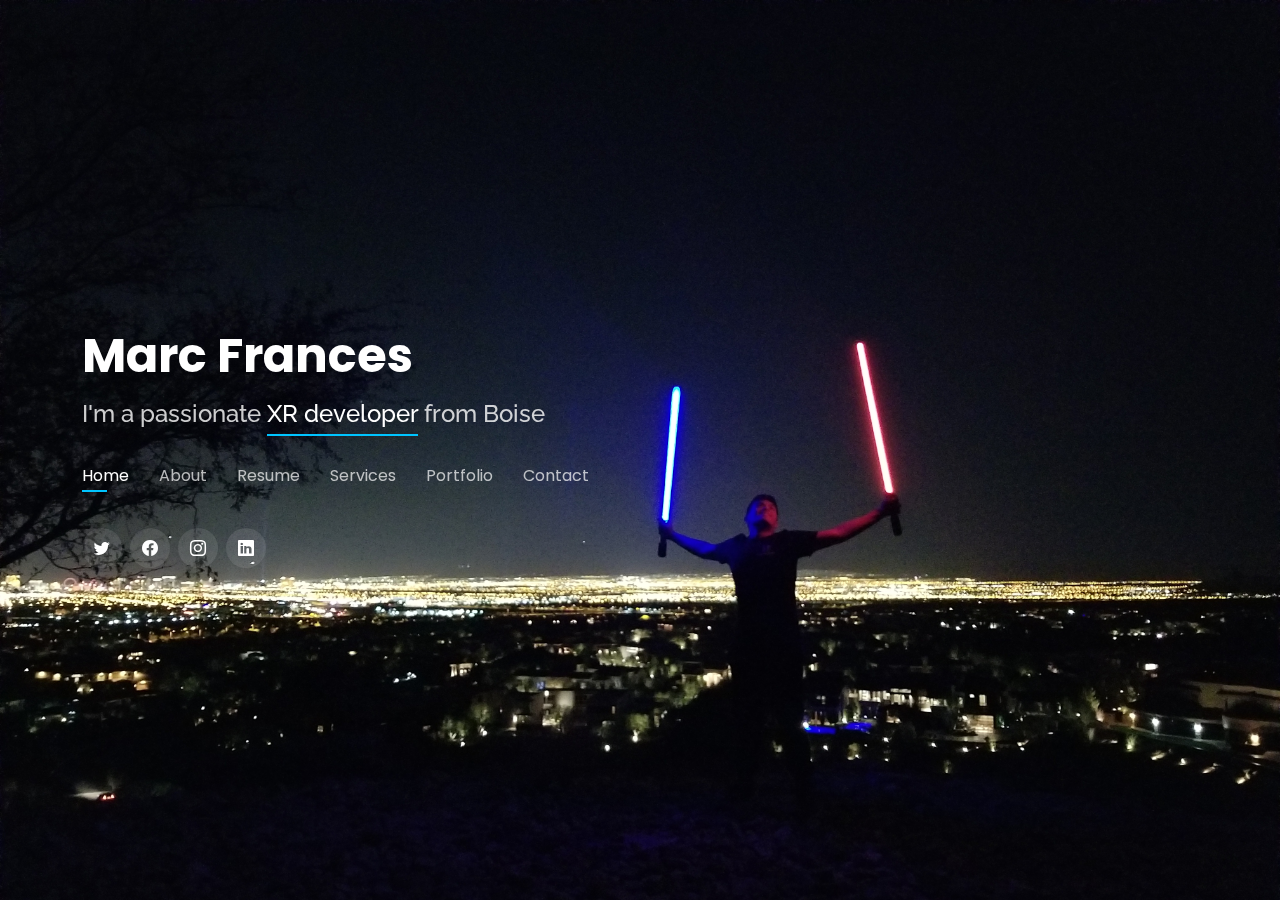
==== index.html @ 2ff4ecf7 "Initial Upload" ====
<!DOCTYPE html>
<html lang="en">

<head>
  <meta charset="utf-8">
  <meta content="width=device-width, initial-scale=1.0" name="viewport">

  <title>Personal Bootstrap Template</title>
  <meta content="" name="description">
  <meta content="" name="keywords">

  <!-- Favicons -->
  <link href="assets/img/favicon.png" rel="icon">
  <link href="assets/img/apple-touch-icon.png" rel="apple-touch-icon">

  <!-- Google Fonts -->
  <link href="https://fonts.googleapis.com/css?family=Open+Sans:300,300i,400,400i,600,600i,700,700i|Raleway:300,300i,400,400i,500,500i,600,600i,700,700i|Poppins:300,300i,400,400i,500,500i,600,600i,700,700i" rel="stylesheet">

  <!-- Vendor CSS Files -->
  <link href="assets/vendor/bootstrap/css/bootstrap.min.css" rel="stylesheet">
  <link href="assets/vendor/bootstrap-icons/bootstrap-icons.css" rel="stylesheet">
  <link href="assets/vendor/boxicons/css/boxicons.min.css" rel="stylesheet">
  <link href="assets/vendor/glightbox/css/glightbox.min.css" rel="stylesheet">
  <link href="assets/vendor/remixicon/remixicon.css" rel="stylesheet">
  <link href="assets/vendor/swiper/swiper-bundle.min.css" rel="stylesheet">

  <!-- Template Main CSS File -->
  <link href="assets/css/style.css" rel="stylesheet">

  <!-- =======================================================
  * Template Name: Personal - v4.7.0
  * Template URL: https://bootstrapmade.com/personal-free-resume-bootstrap-template/
  * Author: BootstrapMade.com
  * License: https://bootstrapmade.com/license/
  ======================================================== -->
</head>

<body>

  <!-- ======= Header ======= -->
  <header id="header">
    <div class="container">

      <h1><a href="index.html">Marc Frances</a></h1>
      <!-- Uncomment below if you prefer to use an image logo -->
      <!--<a href="index.html" class="mr-auto"><img src="assets/img/marc.JPG" alt="" class="img-fluid"></a>-->
      <h2>I'm a passionate <span>XR developer</span> from Boise</h2>

      <nav id="navbar" class="navbar">
        <ul>
          <li><a class="nav-link active" href="#header">Home</a></li>
          <li><a class="nav-link" href="#about">About</a></li>
          <li><a class="nav-link" href="#resume">Resume</a></li>
          <li><a class="nav-link" href="#services">Services</a></li>
          <li><a class="nav-link" href="#portfolio">Portfolio</a></li>
          <li><a class="nav-link" href="#contact">Contact</a></li>
        </ul>
        <i class="bi bi-list mobile-nav-toggle"></i>
      </nav><!-- .navbar -->

      <div class="social-links">
        <a href="#" class="twitter"><i class="bi bi-twitter"></i></a>
        <a href="#" class="facebook"><i class="bi bi-facebook"></i></a>
        <a href="#" class="instagram"><i class="bi bi-instagram"></i></a>
        <a href="#" class="linkedin"><i class="bi bi-linkedin"></i></a>
      </div>

    </div>
  </header><!-- End Header -->

  <!-- ======= About Section ======= -->
  <section id="about" class="about">

    <!-- ======= About Me ======= -->
    <div class="about-me container">

      <div class="section-title">
        <h2>About</h2>
        <p>Learn more about me</p>
      </div>

      <div class="row">
        <div class="col-lg-4" data-aos="fade-right">
          <img src="assets/img/me2.JPG" class="img-fluid" alt="">
        </div>
        <div class="col-lg-8 pt-4 pt-lg-0 content" data-aos="fade-left">
          <h3>XR <!--&amp;--> Developer</h3>
          <p class="fst-italic">
            -----
          </p>
          <div class="row">
            <div class="col-lg-6">
              <ul>
                <li><i class="bi bi-chevron-right"></i> <strong>Birthday:</strong> <span>12 December 1999</span></li>
                <!--<li><i class="bi bi-chevron-right"></i> <strong>Website:</strong> <span>www.example.com</span></li>-->
                <li><i class="bi bi-chevron-right"></i> <strong>Language:</strong> <span>English</span></li>
                <li><i class="bi bi-chevron-right"></i> <strong>City:</strong> <span>Las Vegas, USA</span></li>
              </ul>
            </div>
            <div class="col-lg-6">
              <ul>
                <!--<li><i class="bi bi-chevron-right"></i> <strong>Age:</strong> <span>30</span></li>-->
                <li><i class="bi bi-chevron-right"></i> <strong>Degree:</strong> <span>(G.I.M.M.) Games Interactive Media and Mobile Technology</span></li>
                <li><i class="bi bi-chevron-right"></i> <strong>GitHub:</strong> <span><a href="https://github.com/marcfrances">https://github.com/marcfrances</a></span></li>
                <!--<li><i class="bi bi-chevron-right"></i> <strong>Freelance:</strong> <span>Available</span></li>-->
              </ul>
            </div>
          </div>
          <p>
              Like many others, I grew up wanting to be a game developer. That is why I pursued it at Boise State. My degree emphasizes XR and that led me into <b>Augmented Reality</b> and <b>Mixed Reality</b> development. I love the real world use cases of this technology. It allows me to use my game developing and design skills to mix both the virtual world and the real world into one. Developing for this has been a privlege and I have never been more passionate about developing for the future!
          </p>
        </div>
      </div>

    </div><!-- End About Me -->

    <!-- ======= Counts ======= -->
    <div class="counts container">

      <div class="row">

        <div class="col-lg-3 col-md-6">
          <div class="count-box">
            <i class="bi bi-emoji-smile"></i>
            <span data-purecounter-start="0" data-purecounter-end="232" data-purecounter-duration="1" class="purecounter"></span>
            <p>Happy Clients</p>
          </div>
        </div>

        <div class="col-lg-3 col-md-6 mt-5 mt-md-0">
          <div class="count-box">
            <i class="bi bi-journal-richtext"></i>
            <span data-purecounter-start="0" data-purecounter-end="521" data-purecounter-duration="1" class="purecounter"></span>
            <p>Projects</p>
          </div>
        </div>

        <div class="col-lg-3 col-md-6 mt-5 mt-lg-0">
          <div class="count-box">
            <i class="bi bi-headset"></i>
            <span data-purecounter-start="0" data-purecounter-end="1463" data-purecounter-duration="1" class="purecounter"></span>
            <p>Hours Of Support</p>
          </div>
        </div>

        <div class="col-lg-3 col-md-6 mt-5 mt-lg-0">
          <div class="count-box">
            <i class="bi bi-award"></i>
            <span data-purecounter-start="0" data-purecounter-end="24" data-purecounter-duration="1" class="purecounter"></span>
            <p>Publications</p>
          </div>
        </div>

      </div>

    </div><!-- End Counts -->

    <!-- ======= Skills  ======= -->
    <div class="skills container">

      <div class="section-title">
        <h2>Skills</h2>
      </div>

      <div class="row skills-content">

        <div class="col-lg-6">

          <div class="progress">
            <span class="skill">HTML <i class="val">100%</i></span>
            <div class="progress-bar-wrap">
              <div class="progress-bar" role="progressbar" aria-valuenow="100" aria-valuemin="0" aria-valuemax="100"></div>
            </div>
          </div>

          <div class="progress">
            <span class="skill">CSS <i class="val">90%</i></span>
            <div class="progress-bar-wrap">
              <div class="progress-bar" role="progressbar" aria-valuenow="90" aria-valuemin="0" aria-valuemax="100"></div>
            </div>
          </div>

          <div class="progress">
            <span class="skill">JavaScript <i class="val">75%</i></span>
            <div class="progress-bar-wrap">
              <div class="progress-bar" role="progressbar" aria-valuenow="75" aria-valuemin="0" aria-valuemax="100"></div>
            </div>
          </div>

        </div>

        <div class="col-lg-6">

          <div class="progress">
            <span class="skill">PHP <i class="val">80%</i></span>
            <div class="progress-bar-wrap">
              <div class="progress-bar" role="progressbar" aria-valuenow="80" aria-valuemin="0" aria-valuemax="100"></div>
            </div>
          </div>

          <div class="progress">
            <span class="skill">WordPress/CMS <i class="val">90%</i></span>
            <div class="progress-bar-wrap">
              <div class="progress-bar" role="progressbar" aria-valuenow="90" aria-valuemin="0" aria-valuemax="100"></div>
            </div>
          </div>

          <div class="progress">
            <span class="skill">Photoshop <i class="val">55%</i></span>
            <div class="progress-bar-wrap">
              <div class="progress-bar" role="progressbar" aria-valuenow="55" aria-valuemin="0" aria-valuemax="100"></div>
            </div>
          </div>

        </div>

      </div>

    </div><!-- End Skills -->

    <!-- ======= Interests ======= -->
    <div class="interests container">

      <div class="section-title">
        <h2>Interests</h2>
      </div>

      <div class="row">
        <div class="col-lg-3 col-md-4">
          <div class="icon-box">
            <i class="ri-store-line" style="color: #ffbb2c;"></i>
            <h3>Unity 3D</h3>
          </div>
        </div>
        <div class="col-lg-3 col-md-4 mt-4 mt-md-0">
          <div class="icon-box">
            <i class="ri-bar-chart-box-line" style="color: #5578ff;"></i>
            <h3>Mixed Reality Toolkit</h3>
          </div>
        </div>
        <div class="col-lg-3 col-md-4 mt-4 mt-md-0">
          <div class="icon-box">
            <i class="ri-calendar-todo-line" style="color: #e80368;"></i>
            <h3>HoloLens</h3>
          </div>
        </div>
        <div class="col-lg-3 col-md-4 mt-4 mt-lg-0">
          <div class="icon-box">
            <i class="ri-paint-brush-line" style="color: #e361ff;"></i>
            <h3>Mobile VR and AR</h3>
          </div>
        </div>
        <div class="col-lg-3 col-md-4 mt-4">
          <div class="icon-box">
            <i class="ri-database-2-line" style="color: #47aeff;"></i>
            <h3>UI/UX Designer</h3>
          </div>
        </div>
        <div class="col-lg-3 col-md-4 mt-4">
          <div class="icon-box">
            <i class="ri-gradienter-line" style="color: #ffa76e;"></i>
            <h3>WebXR</h3>
          </div>
        </div>
        <div class="col-lg-3 col-md-4 mt-4">
          <div class="icon-box">
            <i class="ri-file-list-3-line" style="color: #11dbcf;"></i>
            <h3>Midela Teren</h3>
          </div>
        </div>
        <div class="col-lg-3 col-md-4 mt-4">
          <div class="icon-box">
            <i class="ri-price-tag-2-line" style="color: #4233ff;"></i>
            <h3>Pira Neve</h3>
          </div>
        </div>
        <div class="col-lg-3 col-md-4 mt-4">
          <div class="icon-box">
            <i class="ri-anchor-line" style="color: #b2904f;"></i>
            <h3>Dirada Pack</h3>
          </div>
        </div>
        <div class="col-lg-3 col-md-4 mt-4">
          <div class="icon-box">
            <i class="ri-disc-line" style="color: #b20969;"></i>
            <h3>Moton Ideal</h3>
          </div>
        </div>
        <div class="col-lg-3 col-md-4 mt-4">
          <div class="icon-box">
            <i class="ri-base-station-line" style="color: #ff5828;"></i>
            <h3>Verdo Park</h3>
          </div>
        </div>
        <div class="col-lg-3 col-md-4 mt-4">
          <div class="icon-box">
            <i class="ri-fingerprint-line" style="color: #29cc61;"></i>
            <h3>Flavor Nivelanda</h3>
          </div>
        </div>
      </div>

    </div><!-- End Interests -->

    <!-- ======= Testimonials ======= -->
    <!--<div class="testimonials container">

      <div class="section-title">
        <h2>Testimonials</h2>
      </div>

      <div class="testimonials-slider swiper" data-aos="fade-up" data-aos-delay="100">
        <div class="swiper-wrapper">

          <div class="swiper-slide">
            <div class="testimonial-item">
              <p>
                <i class="bx bxs-quote-alt-left quote-icon-left"></i>
                Proin iaculis purus consequat sem cure digni ssim donec porttitora entum suscipit rhoncus. Accusantium quam, ultricies eget id, aliquam eget nibh et. Maecen aliquam, risus at semper.
                <i class="bx bxs-quote-alt-right quote-icon-right"></i>
              </p>
              <img src="assets/img/testimonials/testimonials-1.jpg" class="testimonial-img" alt="">
              <h3>Saul Goodman</h3>
              <h4>Ceo &amp; Founder</h4>
            </div>
          </div>--><!-- End testimonial item -->

          <!--<div class="swiper-slide">
            <div class="testimonial-item">
              <p>
                <i class="bx bxs-quote-alt-left quote-icon-left"></i>
                Export tempor illum tamen malis malis eram quae irure esse labore quem cillum quid cillum eram malis quorum velit fore eram velit sunt aliqua noster fugiat irure amet legam anim culpa.
                <i class="bx bxs-quote-alt-right quote-icon-right"></i>
              </p>
              <img src="assets/img/testimonials/testimonials-2.jpg" class="testimonial-img" alt="">
              <h3>Sara Wilsson</h3>
              <h4>Designer</h4>
            </div>
          </div>--><!-- End testimonial item -->

          <!--<div class="swiper-slide">
            <div class="testimonial-item">
              <p>
                <i class="bx bxs-quote-alt-left quote-icon-left"></i>
                Enim nisi quem export duis labore cillum quae magna enim sint quorum nulla quem veniam duis minim tempor labore quem eram duis noster aute amet eram fore quis sint minim.
                <i class="bx bxs-quote-alt-right quote-icon-right"></i>
              </p>
              <img src="assets/img/testimonials/testimonials-3.jpg" class="testimonial-img" alt="">
              <h3>Jena Karlis</h3>
              <h4>Store Owner</h4>
            </div>
          </div>--><!-- End testimonial item -->

          <!--<div class="swiper-slide">
            <div class="testimonial-item">
              <p>
                <i class="bx bxs-quote-alt-left quote-icon-left"></i>
                Fugiat enim eram quae cillum dolore dolor amet nulla culpa multos export minim fugiat minim velit minim dolor enim duis veniam ipsum anim magna sunt elit fore quem dolore labore illum veniam.
                <i class="bx bxs-quote-alt-right quote-icon-right"></i>
              </p>
              <img src="assets/img/testimonials/testimonials-4.jpg" class="testimonial-img" alt="">
              <h3>Matt Brandon</h3>
              <h4>Freelancer</h4>
            </div>
          </div>--><!-- End testimonial item -->

          <!--<div class="swiper-slide">
            <div class="testimonial-item">
              <p>
                <i class="bx bxs-quote-alt-left quote-icon-left"></i>
                Quis quorum aliqua sint quem legam fore sunt eram irure aliqua veniam tempor noster veniam enim culpa labore duis sunt culpa nulla illum cillum fugiat legam esse veniam culpa fore nisi cillum quid.
                <i class="bx bxs-quote-alt-right quote-icon-right"></i>
              </p>
              <img src="assets/img/testimonials/testimonials-5.jpg" class="testimonial-img" alt="">
              <h3>John Larson</h3>
              <h4>Entrepreneur</h4>
            </div>
          </div>--><!-- End testimonial item -->

        <!--</div>
        <div class="swiper-pagination"></div>
      </div>

      <div class="owl-carousel testimonials-carousel">

      </div>

    </div>--><!-- End Testimonials  -->

  </section><!-- End About Section -->

  <!-- ======= Resume Section ======= -->
  <section id="resume" class="resume">
    <div class="container">

      <div class="section-title">
        <h2>Resume</h2>
        <p>Check My Resume</p>
      </div>

      <div class="row">
        <div class="col-lg-6">
          <h3 class="resume-title">Sumary</h3>
          <div class="resume-item pb-0">
            <h4>Alice Barkley</h4>
            <p><em>Innovative and deadline-driven Graphic Designer with 3+ years of experience designing and developing user-centered digital/print marketing material from initial concept to final, polished deliverable.</em></p>
            <p>
            <ul>
              <li>Portland par 127,Orlando, FL</li>
              <li>(123) 456-7891</li>
              <li>alice.barkley@example.com</li>
            </ul>
            </p>
          </div>

          <h3 class="resume-title">Education</h3>
          <div class="resume-item">
            <h4>Master of Fine Arts &amp; Graphic Design</h4>
            <h5>2015 - 2016</h5>
            <p><em>Rochester Institute of Technology, Rochester, NY</em></p>
            <p>Qui deserunt veniam. Et sed aliquam labore tempore sed quisquam iusto autem sit. Ea vero voluptatum qui ut dignissimos deleniti nerada porti sand markend</p>
          </div>
          <div class="resume-item">
            <h4>Bachelor of Fine Arts &amp; Graphic Design</h4>
            <h5>2010 - 2014</h5>
            <p><em>Rochester Institute of Technology, Rochester, NY</em></p>
            <p>Quia nobis sequi est occaecati aut. Repudiandae et iusto quae reiciendis et quis Eius vel ratione eius unde vitae rerum voluptates asperiores voluptatem Earum molestiae consequatur neque etlon sader mart dila</p>
          </div>
        </div>
        <div class="col-lg-6">
          <h3 class="resume-title">Professional Experience</h3>
          <div class="resume-item">
            <h4>Senior graphic design specialist</h4>
            <h5>2019 - Present</h5>
            <p><em>Experion, New York, NY </em></p>
            <p>
            <ul>
              <li>Lead in the design, development, and implementation of the graphic, layout, and production communication materials</li>
              <li>Delegate tasks to the 7 members of the design team and provide counsel on all aspects of the project. </li>
              <li>Supervise the assessment of all graphic materials in order to ensure quality and accuracy of the design</li>
              <li>Oversee the efficient use of production project budgets ranging from $2,000 - $25,000</li>
            </ul>
            </p>
          </div>
          <div class="resume-item">
            <h4>Graphic design specialist</h4>
            <h5>2017 - 2018</h5>
            <p><em>Stepping Stone Advertising, New York, NY</em></p>
            <p>
            <ul>
              <li>Developed numerous marketing programs (logos, brochures,infographics, presentations, and advertisements).</li>
              <li>Managed up to 5 projects or tasks at a given time while under pressure</li>
              <li>Recommended and consulted with clients on the most appropriate graphic design</li>
              <li>Created 4+ design presentations and proposals a month for clients and account managers</li>
            </ul>
            </p>
          </div>
        </div>
      </div>

    </div>
  </section><!-- End Resume Section -->

  <!-- ======= Services Section ======= -->
  <section id="services" class="services">
    <div class="container">

      <div class="section-title">
        <h2>Services</h2>
        <p>My Services</p>
      </div>

      <div class="row">
        <div class="col-lg-4 col-md-6 d-flex align-items-stretch">
          <div class="icon-box">
            <div class="icon"><i class="bx bxl-dribbble"></i></div>
            <h4><a href="">Lorem Ipsum</a></h4>
            <p>Voluptatum deleniti atque corrupti quos dolores et quas molestias excepturi</p>
          </div>
        </div>

        <div class="col-lg-4 col-md-6 d-flex align-items-stretch mt-4 mt-md-0">
          <div class="icon-box">
            <div class="icon"><i class="bx bx-file"></i></div>
            <h4><a href="">Sed ut perspiciatis</a></h4>
            <p>Duis aute irure dolor in reprehenderit in voluptate velit esse cillum dolore</p>
          </div>
        </div>

        <div class="col-lg-4 col-md-6 d-flex align-items-stretch mt-4 mt-lg-0">
          <div class="icon-box">
            <div class="icon"><i class="bx bx-tachometer"></i></div>
            <h4><a href="">Magni Dolores</a></h4>
            <p>Excepteur sint occaecat cupidatat non proident, sunt in culpa qui officia</p>
          </div>
        </div>

        <div class="col-lg-4 col-md-6 d-flex align-items-stretch mt-4">
          <div class="icon-box">
            <div class="icon"><i class="bx bx-world"></i></div>
            <h4><a href="">Nemo Enim</a></h4>
            <p>At vero eos et accusamus et iusto odio dignissimos ducimus qui blanditiis</p>
          </div>
        </div>

        <div class="col-lg-4 col-md-6 d-flex align-items-stretch mt-4">
          <div class="icon-box">
            <div class="icon"><i class="bx bx-slideshow"></i></div>
            <h4><a href="">Dele cardo</a></h4>
            <p>Quis consequatur saepe eligendi voluptatem consequatur dolor consequuntur</p>
          </div>
        </div>

        <div class="col-lg-4 col-md-6 d-flex align-items-stretch mt-4">
          <div class="icon-box">
            <div class="icon"><i class="bx bx-arch"></i></div>
            <h4><a href="">Divera don</a></h4>
            <p>Modi nostrum vel laborum. Porro fugit error sit minus sapiente sit aspernatur</p>
          </div>
        </div>

      </div>

    </div>
  </section><!-- End Services Section -->

  <!-- ======= Portfolio Section ======= -->
  <section id="portfolio" class="portfolio">
    <div class="container">

      <div class="section-title">
        <h2>Portfolio</h2>
        <p>My Works</p>
      </div>

      <div class="row">
        <div class="col-lg-12 d-flex justify-content-center">
          <ul id="portfolio-flters">
            <li data-filter="*" class="filter-active">All</li>
            <li data-filter=".filter-app">App</li>
            <li data-filter=".filter-card">Card</li>
            <li data-filter=".filter-web">Web</li>
          </ul>
        </div>
      </div>

      <div class="row portfolio-container">

        <div class="col-lg-4 col-md-6 portfolio-item filter-app">
          <div class="portfolio-wrap">
            <img src="assets/img/portfolio/portfolio-1.jpg" class="img-fluid" alt="">
            <div class="portfolio-info">
              <h4>App 1</h4>
              <p>App</p>
              <div class="portfolio-links">
                <a href="assets/img/portfolio/portfolio-1.jpg" data-gallery="portfolioGallery" class="portfolio-lightbox" title="App 1"><i class="bx bx-plus"></i></a>
                <a href="portfolio-details.html" data-gallery="portfolioDetailsGallery" data-glightbox="type: external" class="portfolio-details-lightbox" title="Portfolio Details"><i class="bx bx-link"></i></a>
              </div>
            </div>
          </div>
        </div>

        <div class="col-lg-4 col-md-6 portfolio-item filter-web">
          <div class="portfolio-wrap">
            <img src="assets/img/portfolio/portfolio-2.jpg" class="img-fluid" alt="">
            <div class="portfolio-info">
              <h4>Web 3</h4>
              <p>Web</p>
              <div class="portfolio-links">
                <a href="assets/img/portfolio/portfolio-2.jpg" data-gallery="portfolioGallery" class="portfolio-lightbox" title="Web 3"><i class="bx bx-plus"></i></a>
                <a href="portfolio-details.html" data-gallery="portfolioDetailsGallery" data-glightbox="type: external" class="portfolio-details-lightbox" title="Portfolio Details"><i class="bx bx-link"></i></a>
              </div>
            </div>
          </div>
        </div>

        <div class="col-lg-4 col-md-6 portfolio-item filter-app">
          <div class="portfolio-wrap">
            <img src="assets/img/portfolio/portfolio-3.jpg" class="img-fluid" alt="">
            <div class="portfolio-info">
              <h4>App 2</h4>
              <p>App</p>
              <div class="portfolio-links">
                <a href="assets/img/portfolio/portfolio-3.jpg" data-gallery="portfolioGallery" class="portfolio-lightbox" title="App 2"><i class="bx bx-plus"></i></a>
                <a href="portfolio-details.html" data-gallery="portfolioDetailsGallery" data-glightbox="type: external" class="portfolio-details-lightbox" title="Portfolio Details"><i class="bx bx-link"></i></a>
              </div>
            </div>
          </div>
        </div>

        <div class="col-lg-4 col-md-6 portfolio-item filter-card">
          <div class="portfolio-wrap">
            <img src="assets/img/portfolio/portfolio-4.jpg" class="img-fluid" alt="">
            <div class="portfolio-info">
              <h4>Card 2</h4>
              <p>Card</p>
              <div class="portfolio-links">
                <a href="assets/img/portfolio/portfolio-4.jpg" data-gallery="portfolioGallery" class="portfolio-lightbox" title="Card 2"><i class="bx bx-plus"></i></a>
                <a href="portfolio-details.html" data-gallery="portfolioDetailsGallery" data-glightbox="type: external" class="portfolio-details-lightbox" title="Portfolio Details"><i class="bx bx-link"></i></a>
              </div>
            </div>
          </div>
        </div>

        <div class="col-lg-4 col-md-6 portfolio-item filter-web">
          <div class="portfolio-wrap">
            <img src="assets/img/portfolio/portfolio-5.jpg" class="img-fluid" alt="">
            <div class="portfolio-info">
              <h4>Web 2</h4>
              <p>Web</p>
              <div class="portfolio-links">
                <a href="assets/img/portfolio/portfolio-5.jpg" data-gallery="portfolioGallery" class="portfolio-lightbox" title="Web 2"><i class="bx bx-plus"></i></a>
                <a href="portfolio-details.html" data-gallery="portfolioDetailsGallery" data-glightbox="type: external" class="portfolio-details-lightbox" title="Portfolio Details"><i class="bx bx-link"></i></a>
              </div>
            </div>
          </div>
        </div>

        <div class="col-lg-4 col-md-6 portfolio-item filter-app">
          <div class="portfolio-wrap">
            <img src="assets/img/portfolio/portfolio-6.jpg" class="img-fluid" alt="">
            <div class="portfolio-info">
              <h4>App 3</h4>
              <p>App</p>
              <div class="portfolio-links">
                <a href="assets/img/portfolio/portfolio-6.jpg" data-gallery="portfolioGallery" class="portfolio-lightbox" title="App 3"><i class="bx bx-plus"></i></a>
                <a href="portfolio-details.html" data-gallery="portfolioDetailsGallery" data-glightbox="type: external" class="portfolio-details-lightbox" title="Portfolio Details"><i class="bx bx-link"></i></a>
              </div>
            </div>
          </div>
        </div>

        <div class="col-lg-4 col-md-6 portfolio-item filter-card">
          <div class="portfolio-wrap">
            <img src="assets/img/portfolio/portfolio-7.jpg" class="img-fluid" alt="">
            <div class="portfolio-info">
              <h4>Card 1</h4>
              <p>Card</p>
              <div class="portfolio-links">
                <a href="assets/img/portfolio/portfolio-7.jpg" data-gallery="portfolioGallery" class="portfolio-lightbox" title="Card 1"><i class="bx bx-plus"></i></a>
                <a href="portfolio-details.html" data-gallery="portfolioDetailsGallery" data-glightbox="type: external" class="portfolio-details-lightbox" title="Portfolio Details"><i class="bx bx-link"></i></a>
              </div>
            </div>
          </div>
        </div>

        <div class="col-lg-4 col-md-6 portfolio-item filter-card">
          <div class="portfolio-wrap">
            <img src="assets/img/portfolio/portfolio-8.jpg" class="img-fluid" alt="">
            <div class="portfolio-info">
              <h4>Card 3</h4>
              <p>Card</p>
              <div class="portfolio-links">
                <a href="assets/img/portfolio/portfolio-8.jpg" data-gallery="portfolioGallery" class="portfolio-lightbox" title="Card 3"><i class="bx bx-plus"></i></a>
                <a href="portfolio-details.html" data-gallery="portfolioDetailsGallery" data-glightbox="type: external" class="portfolio-details-lightbox" title="Portfolio Details"><i class="bx bx-link"></i></a>
              </div>
            </div>
          </div>
        </div>

        <div class="col-lg-4 col-md-6 portfolio-item filter-web">
          <div class="portfolio-wrap">
            <img src="assets/img/portfolio/portfolio-9.jpg" class="img-fluid" alt="">
            <div class="portfolio-info">
              <h4>Web 3</h4>
              <p>Web</p>
              <div class="portfolio-links">
                <a href="assets/img/portfolio/portfolio-9.jpg" data-gallery="portfolioGallery" class="portfolio-lightbox" title="Web 3"><i class="bx bx-plus"></i></a>
                <a href="portfolio-details.html" data-gallery="portfolioDetailsGallery" data-glightbox="type: external" class="portfolio-details-lightbox" title="Portfolio Details"><i class="bx bx-link"></i></a>
              </div>
            </div>
          </div>
        </div>

      </div>

    </div>
  </section><!-- End Portfolio Section -->

  <!-- ======= Contact Section ======= -->
  <section id="contact" class="contact">
    <div class="container">

      <div class="section-title">
        <h2>Contact</h2>
        <p>Contact Me</p>
      </div>

      <div class="row mt-2">

        <div class="col-md-6 d-flex align-items-stretch">
          <div class="info-box">
            <i class="bx bx-map"></i>
            <h3>My Address</h3>
            <p>A108 Adam Street, New York, NY 535022</p>
          </div>
        </div>

        <div class="col-md-6 mt-4 mt-md-0 d-flex align-items-stretch">
          <div class="info-box">
            <i class="bx bx-share-alt"></i>
            <h3>Social Profiles</h3>
            <div class="social-links">
              <a href="#" class="twitter"><i class="bi bi-twitter"></i></a>
              <a href="#" class="facebook"><i class="bi bi-facebook"></i></a>
              <a href="#" class="instagram"><i class="bi bi-instagram"></i></a>
              <a href="#" class="google-plus"><i class="bi bi-skype"></i></a>
              <a href="#" class="linkedin"><i class="bi bi-linkedin"></i></a>
            </div>
          </div>
        </div>

        <div class="col-md-6 mt-4 d-flex align-items-stretch">
          <div class="info-box">
            <i class="bx bx-envelope"></i>
            <h3>Email Me</h3>
            <p>contact@example.com</p>
          </div>
        </div>
        <div class="col-md-6 mt-4 d-flex align-items-stretch">
          <div class="info-box">
            <i class="bx bx-phone-call"></i>
            <h3>Call Me</h3>
            <p>+1 5589 55488 55</p>
          </div>
        </div>
      </div>

      <form action="forms/contact.php" method="post" role="form" class="php-email-form mt-4">
        <div class="row">
          <div class="col-md-6 form-group">
            <input type="text" name="name" class="form-control" id="name" placeholder="Your Name" required>
          </div>
          <div class="col-md-6 form-group mt-3 mt-md-0">
            <input type="email" class="form-control" name="email" id="email" placeholder="Your Email" required>
          </div>
        </div>
        <div class="form-group mt-3">
          <input type="text" class="form-control" name="subject" id="subject" placeholder="Subject" required>
        </div>
        <div class="form-group mt-3">
          <textarea class="form-control" name="message" rows="5" placeholder="Message" required></textarea>
        </div>
        <div class="my-3">
          <div class="loading">Loading</div>
          <div class="error-message"></div>
          <div class="sent-message">Your message has been sent. Thank you!</div>
        </div>
        <div class="text-center"><button type="submit">Send Message</button></div>
      </form>

    </div>
  </section><!-- End Contact Section -->

  <!-- Vendor JS Files -->
  <script src="assets/vendor/purecounter/purecounter.js"></script>
  <script src="assets/vendor/bootstrap/js/bootstrap.bundle.min.js"></script>
  <script src="assets/vendor/glightbox/js/glightbox.min.js"></script>
  <script src="assets/vendor/isotope-layout/isotope.pkgd.min.js"></script>
  <script src="assets/vendor/swiper/swiper-bundle.min.js"></script>
  <script src="assets/vendor/waypoints/noframework.waypoints.js"></script>
  <script src="assets/vendor/php-email-form/validate.js"></script>

  <!-- Template Main JS File -->
  <script src="assets/js/main.js"></script>

</body>

</html>
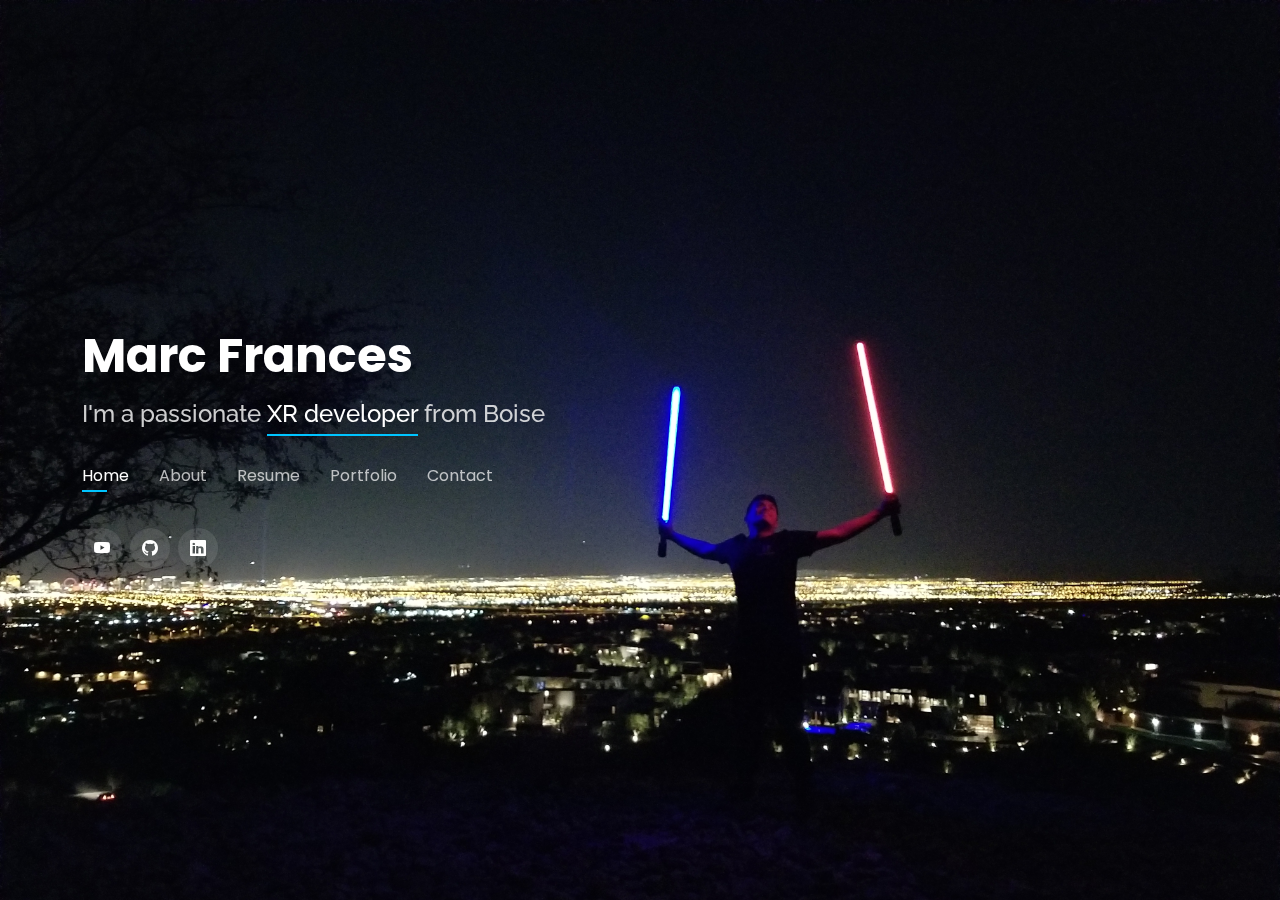
==== commit 5c5b8f6e: "Update" ====
--- a/index.html
+++ b/index.html
@@ -27,12 +27,7 @@
   <!-- Template Main CSS File -->
   <link href="assets/css/style.css" rel="stylesheet">
 
-  <!-- =======================================================
-  * Template Name: Personal - v4.7.0
-  * Template URL: https://bootstrapmade.com/personal-free-resume-bootstrap-template/
-  * Author: BootstrapMade.com
-  * License: https://bootstrapmade.com/license/
-  ======================================================== -->
+  
 </head>
 
 <body>
@@ -51,7 +46,7 @@
           <li><a class="nav-link active" href="#header">Home</a></li>
           <li><a class="nav-link" href="#about">About</a></li>
           <li><a class="nav-link" href="#resume">Resume</a></li>
-          <li><a class="nav-link" href="#services">Services</a></li>
+          <!--<li><a class="nav-link" href="#services">Services</a></li>-->
           <li><a class="nav-link" href="#portfolio">Portfolio</a></li>
           <li><a class="nav-link" href="#contact">Contact</a></li>
         </ul>
@@ -59,10 +54,10 @@
       </nav><!-- .navbar -->
 
       <div class="social-links">
-        <a href="#" class="twitter"><i class="bi bi-twitter"></i></a>
-        <a href="#" class="facebook"><i class="bi bi-facebook"></i></a>
-        <a href="#" class="instagram"><i class="bi bi-instagram"></i></a>
-        <a href="#" class="linkedin"><i class="bi bi-linkedin"></i></a>
+        <!--<a href="#" class="twitter"><i class="bi bi-twitter"></i></a>-->
+        <a href="https://www.youtube.com/channel/UCBc4Ya8e2fY4AYZVesbKxhw/featured" class="youtube"><i class="bi bi-youtube"></i></a>
+        <a href="https://github.com/marcfrances" class="github"><i class="bi bi-github"></i></a>
+        <a href="https://www.linkedin.com/in/marcfrances/" class="linkedin"><i class="bi bi-linkedin"></i></a>
       </div>
 
     </div>
@@ -72,50 +67,58 @@
   <section id="about" class="about">
 
     <!-- ======= About Me ======= -->
-    <div class="about-me container">
-
-      <div class="section-title">
-        <h2>About</h2>
-        <p>Learn more about me</p>
-      </div>
-
-      <div class="row">
-        <div class="col-lg-4" data-aos="fade-right">
-          <img src="assets/img/me2.JPG" class="img-fluid" alt="">
-        </div>
-        <div class="col-lg-8 pt-4 pt-lg-0 content" data-aos="fade-left">
-          <h3>XR <!--&amp;--> Developer</h3>
-          <p class="fst-italic">
-            -----
-          </p>
+      <div class="about-me container">
+
+          <div class="section-title">
+              <h2>About</h2>
+              <p>Learn more about me</p>
+          </div>
+
           <div class="row">
-            <div class="col-lg-6">
-              <ul>
-                <li><i class="bi bi-chevron-right"></i> <strong>Birthday:</strong> <span>12 December 1999</span></li>
-                <!--<li><i class="bi bi-chevron-right"></i> <strong>Website:</strong> <span>www.example.com</span></li>-->
-                <li><i class="bi bi-chevron-right"></i> <strong>Language:</strong> <span>English</span></li>
-                <li><i class="bi bi-chevron-right"></i> <strong>City:</strong> <span>Las Vegas, USA</span></li>
-              </ul>
-            </div>
-            <div class="col-lg-6">
-              <ul>
-                <!--<li><i class="bi bi-chevron-right"></i> <strong>Age:</strong> <span>30</span></li>-->
-                <li><i class="bi bi-chevron-right"></i> <strong>Degree:</strong> <span>(G.I.M.M.) Games Interactive Media and Mobile Technology</span></li>
-                <li><i class="bi bi-chevron-right"></i> <strong>GitHub:</strong> <span><a href="https://github.com/marcfrances">https://github.com/marcfrances</a></span></li>
-                <!--<li><i class="bi bi-chevron-right"></i> <strong>Freelance:</strong> <span>Available</span></li>-->
-              </ul>
-            </div>
-          </div>
-          <p>
-              Like many others, I grew up wanting to be a game developer. That is why I pursued it at Boise State. My degree emphasizes XR and that led me into <b>Augmented Reality</b> and <b>Mixed Reality</b> development. I love the real world use cases of this technology. It allows me to use my game developing and design skills to mix both the virtual world and the real world into one. Developing for this has been a privlege and I have never been more passionate about developing for the future!
-          </p>
-        </div>
-      </div>
-
-    </div><!-- End About Me -->
+              <div class="col-lg-4" data-aos="fade-right">
+                  <img src="assets/img/me2.JPG" class="img-fluid" alt="">
+              </div>
+              <div class="col-lg-8 pt-4 pt-lg-0 content" data-aos="fade-left">
+                  <h3>XR <!--&amp;--> Developer</h3>
+                  <p class="fst-italic">
+                      -----
+                  </p>
+                  <div class="row">
+                      <div class="col-lg-6">
+                          <ul>
+                              <li><i class="bi bi-chevron-right"></i> <strong>Birthday:</strong> <span>12 December 1999</span></li>
+                              <!--<li><i class="bi bi-chevron-right"></i> <strong>Website:</strong> <span>www.example.com</span></li>-->
+                              <li><i class="bi bi-chevron-right"></i> <strong>Language:</strong> <span>English</span></li>
+                              <li><i class="bi bi-chevron-right"></i> <strong>City:</strong> <span>Las Vegas, USA</span></li>
+                          </ul>
+                      </div>
+                      <div class="col-lg-6">
+                          <ul>
+                              <li><i class="bi bi-chevron-right"></i> <strong>School:</strong> <span>Boise State University</span></li>
+                              <li><i class="bi bi-chevron-right"></i> <strong>Degree:</strong> <span>(G.I.M.M.) Games Interactive Media and Mobile Technology</span></li>
+                              <li><i class="bi bi-chevron-right"></i> <strong>GitHub:</strong> <span><a href="https://github.com/marcfrances">https://github.com/marcfrances</a></span></li>
+                              <!--<li><i class="bi bi-chevron-right"></i> <strong>Freelance:</strong> <span>Available</span></li>-->
+                          </ul>
+                      </div>
+                  </div>
+                  <p>
+                      Like many others, I grew up wanting to be a game developer. That is why I pursued it at Boise State. My degree emphasizes XR and that led me into <b>Augmented Reality</b> and <b>Mixed Reality</b> development. I love the real world use cases of this technology. It allows me to use my game developing and design skills to mix both the virtual world and the real world into one. Developing for this has been a privlege and I have never been more passionate about developing for the future!
+                  </p>
+              </div>
+          </div>
+          &nbsp;
+          &nbsp;
+          &nbsp;
+          &nbsp;
+          <center><h1>- - - - - - - - - -</h1></center>
+          <div class="video-container">
+              <center><iframe width="960" height="540" src="https://www.youtube.com/embed/Tzsrg3v5xO0" title="YouTube video player" frameborder="0" allow="accelerometer; autoplay; clipboard-write; encrypted-media; gyroscope; picture-in-picture" allowfullscreen></iframe></center>
+          </div>
+
+      </div><!-- End About Me -->
 
     <!-- ======= Counts ======= -->
-    <div class="counts container">
+    <!--<div class="counts container">
 
       <div class="row">
 
@@ -153,7 +156,7 @@
 
       </div>
 
-    </div><!-- End Counts -->
+    </div>--><!-- End Counts -->
 
     <!-- ======= Skills  ======= -->
     <div class="skills container">
@@ -167,48 +170,48 @@
         <div class="col-lg-6">
 
           <div class="progress">
-            <span class="skill">HTML <i class="val">100%</i></span>
-            <div class="progress-bar-wrap">
-              <div class="progress-bar" role="progressbar" aria-valuenow="100" aria-valuemin="0" aria-valuemax="100"></div>
-            </div>
-          </div>
-
-          <div class="progress">
-            <span class="skill">CSS <i class="val">90%</i></span>
-            <div class="progress-bar-wrap">
-              <div class="progress-bar" role="progressbar" aria-valuenow="90" aria-valuemin="0" aria-valuemax="100"></div>
-            </div>
-          </div>
-
-          <div class="progress">
-            <span class="skill">JavaScript <i class="val">75%</i></span>
-            <div class="progress-bar-wrap">
-              <div class="progress-bar" role="progressbar" aria-valuenow="75" aria-valuemin="0" aria-valuemax="100"></div>
-            </div>
-          </div>
-
-        </div>
-
-        <div class="col-lg-6">
-
-          <div class="progress">
-            <span class="skill">PHP <i class="val">80%</i></span>
+            <span class="skill">C# <i class="val">80%</i></span>
             <div class="progress-bar-wrap">
               <div class="progress-bar" role="progressbar" aria-valuenow="80" aria-valuemin="0" aria-valuemax="100"></div>
             </div>
           </div>
 
           <div class="progress">
-            <span class="skill">WordPress/CMS <i class="val">90%</i></span>
+            <span class="skill">HTML <i class="val">80%</i></span>
             <div class="progress-bar-wrap">
-              <div class="progress-bar" role="progressbar" aria-valuenow="90" aria-valuemin="0" aria-valuemax="100"></div>
+              <div class="progress-bar" role="progressbar" aria-valuenow="80" aria-valuemin="0" aria-valuemax="100"></div>
             </div>
           </div>
 
           <div class="progress">
-            <span class="skill">Photoshop <i class="val">55%</i></span>
+            <span class="skill">CSS <i class="val">70%</i></span>
             <div class="progress-bar-wrap">
-              <div class="progress-bar" role="progressbar" aria-valuenow="55" aria-valuemin="0" aria-valuemax="100"></div>
+              <div class="progress-bar" role="progressbar" aria-valuenow="70" aria-valuemin="0" aria-valuemax="100"></div>
+            </div>
+          </div>
+
+        </div>
+
+        <div class="col-lg-6">
+
+          <div class="progress">
+            <span class="skill">Blender / Maya <i class="val">50%</i></span>
+            <div class="progress-bar-wrap">
+              <div class="progress-bar" role="progressbar" aria-valuenow="50" aria-valuemin="0" aria-valuemax="100"></div>
+            </div>
+          </div>
+
+          <div class="progress">
+            <span class="skill">Physical Computing <i class="val">40%</i></span>
+            <div class="progress-bar-wrap">
+              <div class="progress-bar" role="progressbar" aria-valuenow="40" aria-valuemin="0" aria-valuemax="100"></div>
+            </div>
+          </div>
+
+          <div class="progress">
+            <span class="skill">Photoshop / Illustrate <i class="val">85%</i></span>
+            <div class="progress-bar-wrap">
+              <div class="progress-bar" role="progressbar" aria-valuenow="85" aria-valuemin="0" aria-valuemax="100"></div>
             </div>
           </div>
 
@@ -265,39 +268,39 @@
         <div class="col-lg-3 col-md-4 mt-4">
           <div class="icon-box">
             <i class="ri-file-list-3-line" style="color: #11dbcf;"></i>
-            <h3>Midela Teren</h3>
+            <h3>Vuforia</h3>
           </div>
         </div>
         <div class="col-lg-3 col-md-4 mt-4">
           <div class="icon-box">
             <i class="ri-price-tag-2-line" style="color: #4233ff;"></i>
-            <h3>Pira Neve</h3>
+            <h3>Microsoft Azure</h3>
           </div>
         </div>
         <div class="col-lg-3 col-md-4 mt-4">
           <div class="icon-box">
             <i class="ri-anchor-line" style="color: #b2904f;"></i>
-            <h3>Dirada Pack</h3>
+            <h3>3D Printing</h3>
           </div>
         </div>
         <div class="col-lg-3 col-md-4 mt-4">
           <div class="icon-box">
             <i class="ri-disc-line" style="color: #b20969;"></i>
-            <h3>Moton Ideal</h3>
+            <h3>Version Control</h3>
           </div>
         </div>
         <div class="col-lg-3 col-md-4 mt-4">
           <div class="icon-box">
             <i class="ri-base-station-line" style="color: #ff5828;"></i>
-            <h3>Verdo Park</h3>
-          </div>
-        </div>
-        <div class="col-lg-3 col-md-4 mt-4">
+            <h3>GitHub</h3>
+          </div>
+        </div>
+        <!--<div class="col-lg-3 col-md-4 mt-4">
           <div class="icon-box">
             <i class="ri-fingerprint-line" style="color: #29cc61;"></i>
             <h3>Flavor Nivelanda</h3>
           </div>
-        </div>
+        </div>-->
       </div>
 
     </div><!-- End Interests -->
@@ -530,147 +533,177 @@
 
       <div class="section-title">
         <h2>Portfolio</h2>
-        <p>My Works</p>
+        <p>What I've Worked On</p>
       </div>
 
       <div class="row">
         <div class="col-lg-12 d-flex justify-content-center">
           <ul id="portfolio-flters">
             <li data-filter="*" class="filter-active">All</li>
-            <li data-filter=".filter-app">App</li>
+            <!--<li data-filter=".filter-app">App</li>
             <li data-filter=".filter-card">Card</li>
-            <li data-filter=".filter-web">Web</li>
+            <li data-filter=".filter-web">Web</li>-->
           </ul>
         </div>
       </div>
 
       <div class="row portfolio-container">
 
-        <div class="col-lg-4 col-md-6 portfolio-item filter-app">
-          <div class="portfolio-wrap">
-            <img src="assets/img/portfolio/portfolio-1.jpg" class="img-fluid" alt="">
-            <div class="portfolio-info">
-              <h4>App 1</h4>
-              <p>App</p>
-              <div class="portfolio-links">
-                <a href="assets/img/portfolio/portfolio-1.jpg" data-gallery="portfolioGallery" class="portfolio-lightbox" title="App 1"><i class="bx bx-plus"></i></a>
-                <a href="portfolio-details.html" data-gallery="portfolioDetailsGallery" data-glightbox="type: external" class="portfolio-details-lightbox" title="Portfolio Details"><i class="bx bx-link"></i></a>
+          <!--<div class="col-lg-4 col-md-6 portfolio-item filter-app">
+      <div class="portfolio-wrap">
+        <img src="assets/img/portfolio/portfolio-1.jpg" class="img-fluid" alt="">
+        <div class="portfolio-info">
+          <h4>App 1</h4>
+          <p>App</p>
+          <div class="portfolio-links">
+            <a href="assets/img/portfolio/portfolio-1.jpg" data-gallery="portfolioGallery" class="portfolio-lightbox" title="App 1"><i class="bx bx-plus"></i></a>
+            <a href="portfolio-details.html" data-gallery="portfolioDetailsGallery" data-glightbox="type: external" class="portfolio-details-lightbox" title="Portfolio Details"><i class="bx bx-link"></i></a>
+          </div>
+        </div>
+      </div>
+    </div>-->
+
+          <div class="col-lg-4 col-md-6 portfolio-item filter-web">
+              <div class="portfolio-wrap">
+                  <img src="assets/img/portfolio/portfolio-2.jpg" class="img-fluid" alt="">
+                  <div class="portfolio-info">
+                      <h4>Markerless WebAR</h4>
+                      <p>WebXR</p>
+                      <div class="portfolio-links">
+                          <!--<a href="assets/img/portfolio/portfolio-2.jpg" data-gallery="portfolioGallery" class="portfolio-lightbox" title="Web 3"><i class="bx bx-plus"></i></a>-->
+                          <a href="portfolio-details.html" data-gallery="portfolioDetailsGallery" data-glightbox="type: external" class="portfolio-details-lightbox" title="Portfolio Details"><i class="bx bx-link"></i></a>
+                      </div>
+                  </div>
               </div>
-            </div>
-          </div>
-        </div>
-
-        <div class="col-lg-4 col-md-6 portfolio-item filter-web">
-          <div class="portfolio-wrap">
-            <img src="assets/img/portfolio/portfolio-2.jpg" class="img-fluid" alt="">
-            <div class="portfolio-info">
-              <h4>Web 3</h4>
-              <p>Web</p>
-              <div class="portfolio-links">
-                <a href="assets/img/portfolio/portfolio-2.jpg" data-gallery="portfolioGallery" class="portfolio-lightbox" title="Web 3"><i class="bx bx-plus"></i></a>
-                <a href="portfolio-details.html" data-gallery="portfolioDetailsGallery" data-glightbox="type: external" class="portfolio-details-lightbox" title="Portfolio Details"><i class="bx bx-link"></i></a>
+          </div>
+
+          <div class="col-lg-4 col-md-6 portfolio-item filter-web">
+              <div class="portfolio-wrap">
+                  <img src="assets/img/portfolio/portfolio-2.jpg" class="img-fluid" alt="">
+                  <div class="portfolio-info">
+                      <h4>Markerless WebAR</h4>
+                      <p>WebXR</p>
+                      <div class="portfolio-links">
+                          <!--<a href="assets/img/portfolio/portfolio-2.jpg" data-gallery="portfolioGallery" class="portfolio-lightbox" title="Web 3"><i class="bx bx-plus"></i></a>-->
+                          <a href="portfolio-details.html" data-gallery="portfolioDetailsGallery" data-glightbox="type: external" class="portfolio-details-lightbox" title="Portfolio Details"><i class="bx bx-link"></i></a>
+                      </div>
+                  </div>
               </div>
-            </div>
-          </div>
-        </div>
-
-        <div class="col-lg-4 col-md-6 portfolio-item filter-app">
-          <div class="portfolio-wrap">
-            <img src="assets/img/portfolio/portfolio-3.jpg" class="img-fluid" alt="">
-            <div class="portfolio-info">
-              <h4>App 2</h4>
-              <p>App</p>
-              <div class="portfolio-links">
-                <a href="assets/img/portfolio/portfolio-3.jpg" data-gallery="portfolioGallery" class="portfolio-lightbox" title="App 2"><i class="bx bx-plus"></i></a>
-                <a href="portfolio-details.html" data-gallery="portfolioDetailsGallery" data-glightbox="type: external" class="portfolio-details-lightbox" title="Portfolio Details"><i class="bx bx-link"></i></a>
+          </div>
+
+          <div class="col-lg-4 col-md-6 portfolio-item filter-web">
+              <div class="portfolio-wrap">
+                  <img src="assets/img/portfolio/portfolio-2.jpg" class="img-fluid" alt="">
+                  <div class="portfolio-info">
+                      <h4>Markerless WebAR</h4>
+                      <p>WebXR</p>
+                      <div class="portfolio-links">
+                          <!--<a href="assets/img/portfolio/portfolio-2.jpg" data-gallery="portfolioGallery" class="portfolio-lightbox" title="Web 3"><i class="bx bx-plus"></i></a>-->
+                          <a href="portfolio-details.html" data-gallery="portfolioDetailsGallery" data-glightbox="type: external" class="portfolio-details-lightbox" title="Portfolio Details"><i class="bx bx-link"></i></a>
+                      </div>
+                  </div>
               </div>
-            </div>
-          </div>
-        </div>
-
-        <div class="col-lg-4 col-md-6 portfolio-item filter-card">
-          <div class="portfolio-wrap">
-            <img src="assets/img/portfolio/portfolio-4.jpg" class="img-fluid" alt="">
-            <div class="portfolio-info">
-              <h4>Card 2</h4>
-              <p>Card</p>
-              <div class="portfolio-links">
-                <a href="assets/img/portfolio/portfolio-4.jpg" data-gallery="portfolioGallery" class="portfolio-lightbox" title="Card 2"><i class="bx bx-plus"></i></a>
-                <a href="portfolio-details.html" data-gallery="portfolioDetailsGallery" data-glightbox="type: external" class="portfolio-details-lightbox" title="Portfolio Details"><i class="bx bx-link"></i></a>
-              </div>
-            </div>
-          </div>
-        </div>
-
-        <div class="col-lg-4 col-md-6 portfolio-item filter-web">
-          <div class="portfolio-wrap">
-            <img src="assets/img/portfolio/portfolio-5.jpg" class="img-fluid" alt="">
-            <div class="portfolio-info">
-              <h4>Web 2</h4>
-              <p>Web</p>
-              <div class="portfolio-links">
-                <a href="assets/img/portfolio/portfolio-5.jpg" data-gallery="portfolioGallery" class="portfolio-lightbox" title="Web 2"><i class="bx bx-plus"></i></a>
-                <a href="portfolio-details.html" data-gallery="portfolioDetailsGallery" data-glightbox="type: external" class="portfolio-details-lightbox" title="Portfolio Details"><i class="bx bx-link"></i></a>
-              </div>
-            </div>
-          </div>
-        </div>
-
-        <div class="col-lg-4 col-md-6 portfolio-item filter-app">
-          <div class="portfolio-wrap">
-            <img src="assets/img/portfolio/portfolio-6.jpg" class="img-fluid" alt="">
-            <div class="portfolio-info">
-              <h4>App 3</h4>
-              <p>App</p>
-              <div class="portfolio-links">
-                <a href="assets/img/portfolio/portfolio-6.jpg" data-gallery="portfolioGallery" class="portfolio-lightbox" title="App 3"><i class="bx bx-plus"></i></a>
-                <a href="portfolio-details.html" data-gallery="portfolioDetailsGallery" data-glightbox="type: external" class="portfolio-details-lightbox" title="Portfolio Details"><i class="bx bx-link"></i></a>
-              </div>
-            </div>
-          </div>
-        </div>
-
-        <div class="col-lg-4 col-md-6 portfolio-item filter-card">
-          <div class="portfolio-wrap">
-            <img src="assets/img/portfolio/portfolio-7.jpg" class="img-fluid" alt="">
-            <div class="portfolio-info">
-              <h4>Card 1</h4>
-              <p>Card</p>
-              <div class="portfolio-links">
-                <a href="assets/img/portfolio/portfolio-7.jpg" data-gallery="portfolioGallery" class="portfolio-lightbox" title="Card 1"><i class="bx bx-plus"></i></a>
-                <a href="portfolio-details.html" data-gallery="portfolioDetailsGallery" data-glightbox="type: external" class="portfolio-details-lightbox" title="Portfolio Details"><i class="bx bx-link"></i></a>
-              </div>
-            </div>
-          </div>
-        </div>
-
-        <div class="col-lg-4 col-md-6 portfolio-item filter-card">
-          <div class="portfolio-wrap">
-            <img src="assets/img/portfolio/portfolio-8.jpg" class="img-fluid" alt="">
-            <div class="portfolio-info">
-              <h4>Card 3</h4>
-              <p>Card</p>
-              <div class="portfolio-links">
-                <a href="assets/img/portfolio/portfolio-8.jpg" data-gallery="portfolioGallery" class="portfolio-lightbox" title="Card 3"><i class="bx bx-plus"></i></a>
-                <a href="portfolio-details.html" data-gallery="portfolioDetailsGallery" data-glightbox="type: external" class="portfolio-details-lightbox" title="Portfolio Details"><i class="bx bx-link"></i></a>
-              </div>
-            </div>
-          </div>
-        </div>
-
-        <div class="col-lg-4 col-md-6 portfolio-item filter-web">
-          <div class="portfolio-wrap">
-            <img src="assets/img/portfolio/portfolio-9.jpg" class="img-fluid" alt="">
-            <div class="portfolio-info">
-              <h4>Web 3</h4>
-              <p>Web</p>
-              <div class="portfolio-links">
-                <a href="assets/img/portfolio/portfolio-9.jpg" data-gallery="portfolioGallery" class="portfolio-lightbox" title="Web 3"><i class="bx bx-plus"></i></a>
-                <a href="portfolio-details.html" data-gallery="portfolioDetailsGallery" data-glightbox="type: external" class="portfolio-details-lightbox" title="Portfolio Details"><i class="bx bx-link"></i></a>
-              </div>
-            </div>
-          </div>
-        </div>
+          </div>
+
+
+
+          <!--<div class="col-lg-4 col-md-6 portfolio-item filter-app">
+      <div class="portfolio-wrap">
+        <img src="assets/img/portfolio/portfolio-3.jpg" class="img-fluid" alt="">
+        <div class="portfolio-info">
+          <h4>App 2</h4>
+          <p>App</p>
+          <div class="portfolio-links">
+            <a href="assets/img/portfolio/portfolio-3.jpg" data-gallery="portfolioGallery" class="portfolio-lightbox" title="App 2"><i class="bx bx-plus"></i></a>
+            <a href="portfolio-details.html" data-gallery="portfolioDetailsGallery" data-glightbox="type: external" class="portfolio-details-lightbox" title="Portfolio Details"><i class="bx bx-link"></i></a>
+          </div>
+        </div>
+      </div>
+    </div>
+
+    <div class="col-lg-4 col-md-6 portfolio-item filter-card">
+      <div class="portfolio-wrap">
+        <img src="assets/img/portfolio/portfolio-4.jpg" class="img-fluid" alt="">
+        <div class="portfolio-info">
+          <h4>Card 2</h4>
+          <p>Card</p>
+          <div class="portfolio-links">
+            <a href="assets/img/portfolio/portfolio-4.jpg" data-gallery="portfolioGallery" class="portfolio-lightbox" title="Card 2"><i class="bx bx-plus"></i></a>
+            <a href="portfolio-details.html" data-gallery="portfolioDetailsGallery" data-glightbox="type: external" class="portfolio-details-lightbox" title="Portfolio Details"><i class="bx bx-link"></i></a>
+          </div>
+        </div>
+      </div>
+    </div>
+
+    <div class="col-lg-4 col-md-6 portfolio-item filter-web">
+      <div class="portfolio-wrap">
+        <img src="assets/img/portfolio/portfolio-5.jpg" class="img-fluid" alt="">
+        <div class="portfolio-info">
+          <h4>Web 2</h4>
+          <p>Web</p>
+          <div class="portfolio-links">
+            <a href="assets/img/portfolio/portfolio-5.jpg" data-gallery="portfolioGallery" class="portfolio-lightbox" title="Web 2"><i class="bx bx-plus"></i></a>
+            <a href="portfolio-details.html" data-gallery="portfolioDetailsGallery" data-glightbox="type: external" class="portfolio-details-lightbox" title="Portfolio Details"><i class="bx bx-link"></i></a>
+          </div>
+        </div>
+      </div>
+    </div>
+
+    <div class="col-lg-4 col-md-6 portfolio-item filter-app">
+      <div class="portfolio-wrap">
+        <img src="assets/img/portfolio/portfolio-6.jpg" class="img-fluid" alt="">
+        <div class="portfolio-info">
+          <h4>App 3</h4>
+          <p>App</p>
+          <div class="portfolio-links">
+            <a href="assets/img/portfolio/portfolio-6.jpg" data-gallery="portfolioGallery" class="portfolio-lightbox" title="App 3"><i class="bx bx-plus"></i></a>
+            <a href="portfolio-details.html" data-gallery="portfolioDetailsGallery" data-glightbox="type: external" class="portfolio-details-lightbox" title="Portfolio Details"><i class="bx bx-link"></i></a>
+          </div>
+        </div>
+      </div>
+    </div>
+
+    <div class="col-lg-4 col-md-6 portfolio-item filter-card">
+      <div class="portfolio-wrap">
+        <img src="assets/img/portfolio/portfolio-7.jpg" class="img-fluid" alt="">
+        <div class="portfolio-info">
+          <h4>Card 1</h4>
+          <p>Card</p>
+          <div class="portfolio-links">
+            <a href="assets/img/portfolio/portfolio-7.jpg" data-gallery="portfolioGallery" class="portfolio-lightbox" title="Card 1"><i class="bx bx-plus"></i></a>
+            <a href="portfolio-details.html" data-gallery="portfolioDetailsGallery" data-glightbox="type: external" class="portfolio-details-lightbox" title="Portfolio Details"><i class="bx bx-link"></i></a>
+          </div>
+        </div>
+      </div>
+    </div>
+
+    <div class="col-lg-4 col-md-6 portfolio-item filter-card">
+      <div class="portfolio-wrap">
+        <img src="assets/img/portfolio/portfolio-8.jpg" class="img-fluid" alt="">
+        <div class="portfolio-info">
+          <h4>Card 3</h4>
+          <p>Card</p>
+          <div class="portfolio-links">-->
+          <!--<a href="assets/img/portfolio/portfolio-8.jpg" data-gallery="portfolioGallery" class="portfolio-lightbox" title="Card 3"><i class="bx bx-plus"></i></a>-->
+          <!--<a href="portfolio-details.html" data-gallery="portfolioDetailsGallery" data-glightbox="type: external" class="portfolio-details-lightbox" title="Portfolio Details"><i class="bx bx-link"></i></a>
+          </div>
+        </div>
+      </div>
+    </div>
+
+    <div class="col-lg-4 col-md-6 portfolio-item filter-web">
+      <div class="portfolio-wrap">
+        <img src="assets/img/portfolio/portfolio-9.jpg" class="img-fluid" alt="">
+        <div class="portfolio-info">
+          <h4>Markerless WebAR</h4>
+          <p>WebXR</p>
+          <div class="portfolio-links">-->
+          <!--<a href="assets/img/portfolio/portfolio-9.jpg" data-gallery="portfolioGallery" class="portfolio-lightbox" title="Web 3"><i class="bx bx-plus"></i></a>-->
+          <!--<a href="portfolio-details.html" data-gallery="portfolioDetailsGallery" data-glightbox="type: external" class="portfolio-details-lightbox" title="Portfolio Details"><i class="bx bx-link"></i></a>
+          </div>
+        </div>
+      </div>
+    </div>-->
 
       </div>
 
--- a/assets/css/style.css
+++ b/assets/css/style.css
@@ -1,9 +1,3 @@
-/**
-* Template Name: Personal - v4.7.0
-* Template URL: https://bootstrapmade.com/personal-free-resume-bootstrap-template/
-* Author: BootstrapMade.com
-* License: https://bootstrapmade.com/license/
-*/
 
 /*--------------------------------------------------------------
 # General
@@ -1027,4 +1021,19 @@
 }
 .credits a:hover {
   color: #fff;
-}+}
+
+.video-container {
+    position: relative;
+    padding-bottom: 56.25%; /* 16:9 */
+    height: 0;
+}
+
+.video-container iframe {
+    position: absolute;
+    top: 0;
+    left: 0;
+    width: 100%;
+    height: 100%;
+}
+
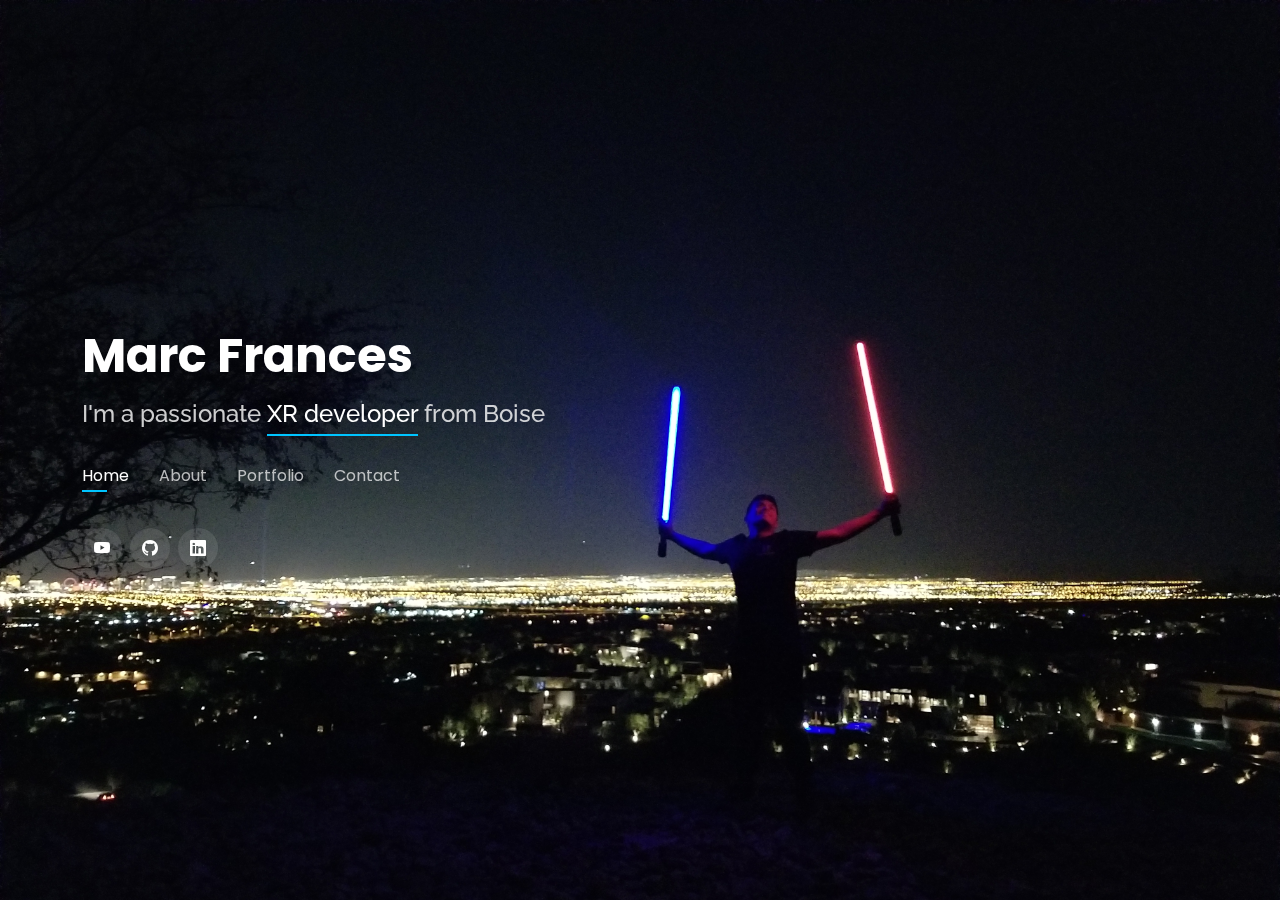
==== commit 4b5dd37d: "New Update" ====
--- a/index.html
+++ b/index.html
@@ -5,7 +5,7 @@
   <meta charset="utf-8">
   <meta content="width=device-width, initial-scale=1.0" name="viewport">
 
-  <title>Personal Bootstrap Template</title>
+  <title>Marc Frances</title>
   <meta content="" name="description">
   <meta content="" name="keywords">
 
@@ -45,7 +45,7 @@
         <ul>
           <li><a class="nav-link active" href="#header">Home</a></li>
           <li><a class="nav-link" href="#about">About</a></li>
-          <li><a class="nav-link" href="#resume">Resume</a></li>
+          <!--<li><a class="nav-link" href="#resume">Resume</a></li>-->
           <!--<li><a class="nav-link" href="#services">Services</a></li>-->
           <li><a class="nav-link" href="#portfolio">Portfolio</a></li>
           <li><a class="nav-link" href="#contact">Contact</a></li>
@@ -86,7 +86,7 @@
                   <div class="row">
                       <div class="col-lg-6">
                           <ul>
-                              <li><i class="bi bi-chevron-right"></i> <strong>Birthday:</strong> <span>12 December 1999</span></li>
+                              <li><i class="bi bi-chevron-right"></i> <strong>Birthday:</strong> <span>December 27, 1999</span></li>
                               <!--<li><i class="bi bi-chevron-right"></i> <strong>Website:</strong> <span>www.example.com</span></li>-->
                               <li><i class="bi bi-chevron-right"></i> <strong>Language:</strong> <span>English</span></li>
                               <li><i class="bi bi-chevron-right"></i> <strong>City:</strong> <span>Las Vegas, USA</span></li>
@@ -579,13 +579,13 @@
 
           <div class="col-lg-4 col-md-6 portfolio-item filter-web">
               <div class="portfolio-wrap">
-                  <img src="assets/img/portfolio/portfolio-2.jpg" class="img-fluid" alt="">
+                  <img src="assets/img/portfolio/H2.jpg" class="img-fluid" alt="">
                   <div class="portfolio-info">
-                      <h4>Markerless WebAR</h4>
-                      <p>WebXR</p>
+                      <h4>Johnson Space Center Trip</h4>
+                      <p>Research</p>
                       <div class="portfolio-links">
                           <!--<a href="assets/img/portfolio/portfolio-2.jpg" data-gallery="portfolioGallery" class="portfolio-lightbox" title="Web 3"><i class="bx bx-plus"></i></a>-->
-                          <a href="portfolio-details.html" data-gallery="portfolioDetailsGallery" data-glightbox="type: external" class="portfolio-details-lightbox" title="Portfolio Details"><i class="bx bx-link"></i></a>
+                          <a href="Houston-details.html" data-gallery="portfolioDetailsGallery" data-glightbox="type: external" class="portfolio-details-lightbox" title="Portfolio Details"><i class="bx bx-link"></i></a>
                       </div>
                   </div>
               </div>
@@ -593,13 +593,13 @@
 
           <div class="col-lg-4 col-md-6 portfolio-item filter-web">
               <div class="portfolio-wrap">
-                  <img src="assets/img/portfolio/portfolio-2.jpg" class="img-fluid" alt="">
+                  <img src="assets/img/portfolio/ASD1.jpg" class="img-fluid" alt="">
                   <div class="portfolio-info">
-                      <h4>Markerless WebAR</h4>
-                      <p>WebXR</p>
+                      <h4>AR App Boise School District</h4>
+                      <p>AR</p>
                       <div class="portfolio-links">
                           <!--<a href="assets/img/portfolio/portfolio-2.jpg" data-gallery="portfolioGallery" class="portfolio-lightbox" title="Web 3"><i class="bx bx-plus"></i></a>-->
-                          <a href="portfolio-details.html" data-gallery="portfolioDetailsGallery" data-glightbox="type: external" class="portfolio-details-lightbox" title="Portfolio Details"><i class="bx bx-link"></i></a>
+                          <a href="ASD-details.html" data-gallery="portfolioDetailsGallery" data-glightbox="type: external" class="portfolio-details-lightbox" title="Portfolio Details"><i class="bx bx-link"></i></a>
                       </div>
                   </div>
               </div>
@@ -721,15 +721,15 @@
 
       <div class="row mt-2">
 
-        <div class="col-md-6 d-flex align-items-stretch">
+        <!--<div class="col-md-6 d-flex align-items-stretch">
           <div class="info-box">
             <i class="bx bx-map"></i>
             <h3>My Address</h3>
             <p>A108 Adam Street, New York, NY 535022</p>
           </div>
-        </div>
-
-        <div class="col-md-6 mt-4 mt-md-0 d-flex align-items-stretch">
+        </div>-->
+
+        <!--<div class="col-md-6 mt-4 mt-md-0 d-flex align-items-stretch">
           <div class="info-box">
             <i class="bx bx-share-alt"></i>
             <h3>Social Profiles</h3>
@@ -741,20 +741,20 @@
               <a href="#" class="linkedin"><i class="bi bi-linkedin"></i></a>
             </div>
           </div>
-        </div>
+        </div>-->
 
         <div class="col-md-6 mt-4 d-flex align-items-stretch">
           <div class="info-box">
             <i class="bx bx-envelope"></i>
             <h3>Email Me</h3>
-            <p>contact@example.com</p>
+            <p>marcfrances5644@yahoo.com</p>
           </div>
         </div>
         <div class="col-md-6 mt-4 d-flex align-items-stretch">
           <div class="info-box">
             <i class="bx bx-phone-call"></i>
             <h3>Call Me</h3>
-            <p>+1 5589 55488 55</p>
+            <p>+1 7024014208</p>
           </div>
         </div>
       </div>
